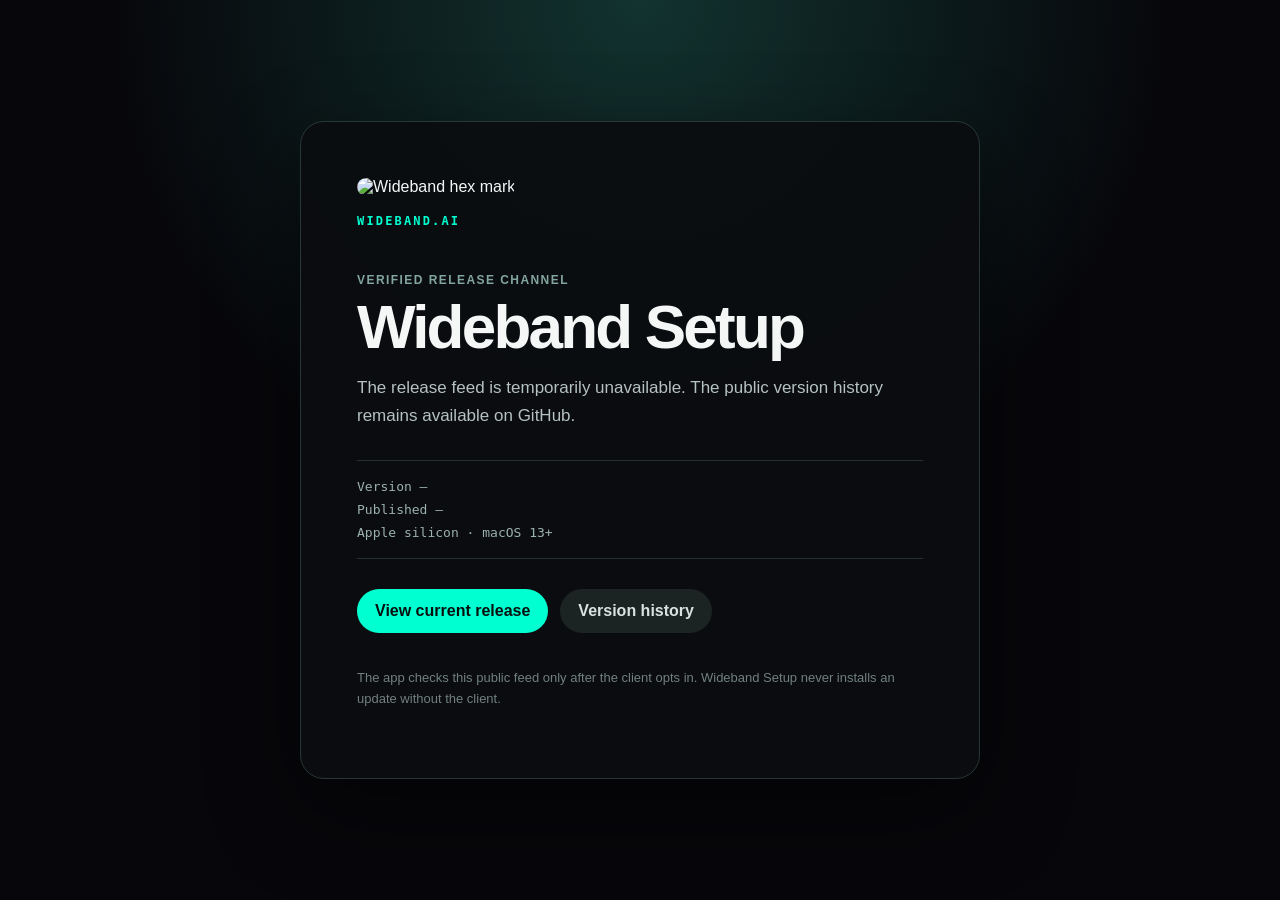
==== updates/index.html @ 7d4e0e56 "add client-controlled update channel" ====
<!doctype html>
<html lang="en">
<head>
  <meta charset="utf-8">
  <meta name="viewport" content="width=device-width, initial-scale=1">
  <meta name="color-scheme" content="dark">
  <meta http-equiv="Content-Security-Policy" content="default-src 'none'; img-src 'self'; style-src 'unsafe-inline'; script-src 'unsafe-inline'; connect-src 'self'; base-uri 'none'; form-action 'none'">
  <title>Wideband Setup Updates</title>
  <style>
    :root { color-scheme: dark; font-family: ui-sans-serif, -apple-system, BlinkMacSystemFont, "Segoe UI", sans-serif; background: #07070b; color: #f5f7f7; }
    * { box-sizing: border-box; }
    body { margin: 0; min-height: 100vh; display: grid; place-items: center; padding: 28px; background: radial-gradient(circle at 50% 0%, #12332f 0, #07070b 48%); }
    main { width: min(680px, 100%); border: 1px solid #273735; border-radius: 24px; padding: clamp(28px, 7vw, 56px); background: rgba(10, 12, 16, .92); box-shadow: 0 32px 90px rgba(0, 0, 0, .48); }
    img { width: 72px; height: 72px; border-radius: 17px; }
    .brand { margin: 18px 0 44px; color: #00ffd1; font: 700 12px/1.2 ui-monospace, SFMono-Regular, Menlo, monospace; letter-spacing: .18em; }
    .eyebrow { color: #83a59f; font-size: 12px; font-weight: 700; letter-spacing: .12em; text-transform: uppercase; }
    h1 { margin: 10px 0 14px; font-size: clamp(36px, 8vw, 62px); line-height: .98; letter-spacing: -.045em; }
    p { color: #b5c2c0; font-size: 17px; line-height: 1.62; }
    .meta { margin: 30px 0; padding: 18px 0; border-block: 1px solid #26302f; display: grid; gap: 8px; font-family: ui-monospace, SFMono-Regular, Menlo, monospace; font-size: 13px; color: #9cb2ae; }
    .actions { display: flex; flex-wrap: wrap; gap: 12px; }
    a { display: inline-flex; min-height: 44px; align-items: center; justify-content: center; padding: 0 18px; border-radius: 999px; color: #06110f; background: #00ffd1; text-decoration: none; font-weight: 750; }
    a.secondary { color: #d8e3e1; background: #1b2423; }
    .foot { margin-top: 34px; color: #71817e; font-size: 13px; }
  </style>
</head>
<body>
  <main>
    <img src="wideband-mark.png" alt="Wideband hex mark" width="72" height="72">
    <div class="brand">WIDEBAND.AI</div>
    <div class="eyebrow">Verified release channel</div>
    <h1>Wideband Setup</h1>
    <p id="summary">Loading the current public release…</p>
    <div class="meta">
      <span id="version">Version —</span>
      <span id="published">Published —</span>
      <span>Apple silicon · macOS 13+</span>
    </div>
    <div class="actions">
      <a id="release" href="https://github.com/widebandz/wb-setup/releases">View current release</a>
      <a class="secondary" href="https://github.com/widebandz/wb-setup/releases">Version history</a>
    </div>
    <p class="foot">The app checks this public feed only after the client opts in. Wideband Setup never installs an update without the client.</p>
  </main>
  <script>
    fetch("version", { cache: "no-store", headers: { "Accept": "application/json" } })
      .then((response) => {
        if (!response.ok) throw new Error("feed unavailable");
        return response.json();
      })
      .then((feed) => {
        document.querySelector("#summary").textContent = feed.latest.summary;
        document.querySelector("#version").textContent = `Version ${feed.latest.version} · ${feed.channel}`;
        document.querySelector("#published").textContent = `Published ${feed.latest.published_at.slice(0, 10)}`;
        const release = document.querySelector("#release");
        if (feed.latest.release_notes_url.startsWith("https://github.com/widebandz/wb-setup/releases/")) {
          release.href = feed.latest.release_notes_url;
        }
      })
      .catch(() => {
        document.querySelector("#summary").textContent = "The release feed is temporarily unavailable. The public version history remains available on GitHub.";
      });
  </script>
</body>
</html>
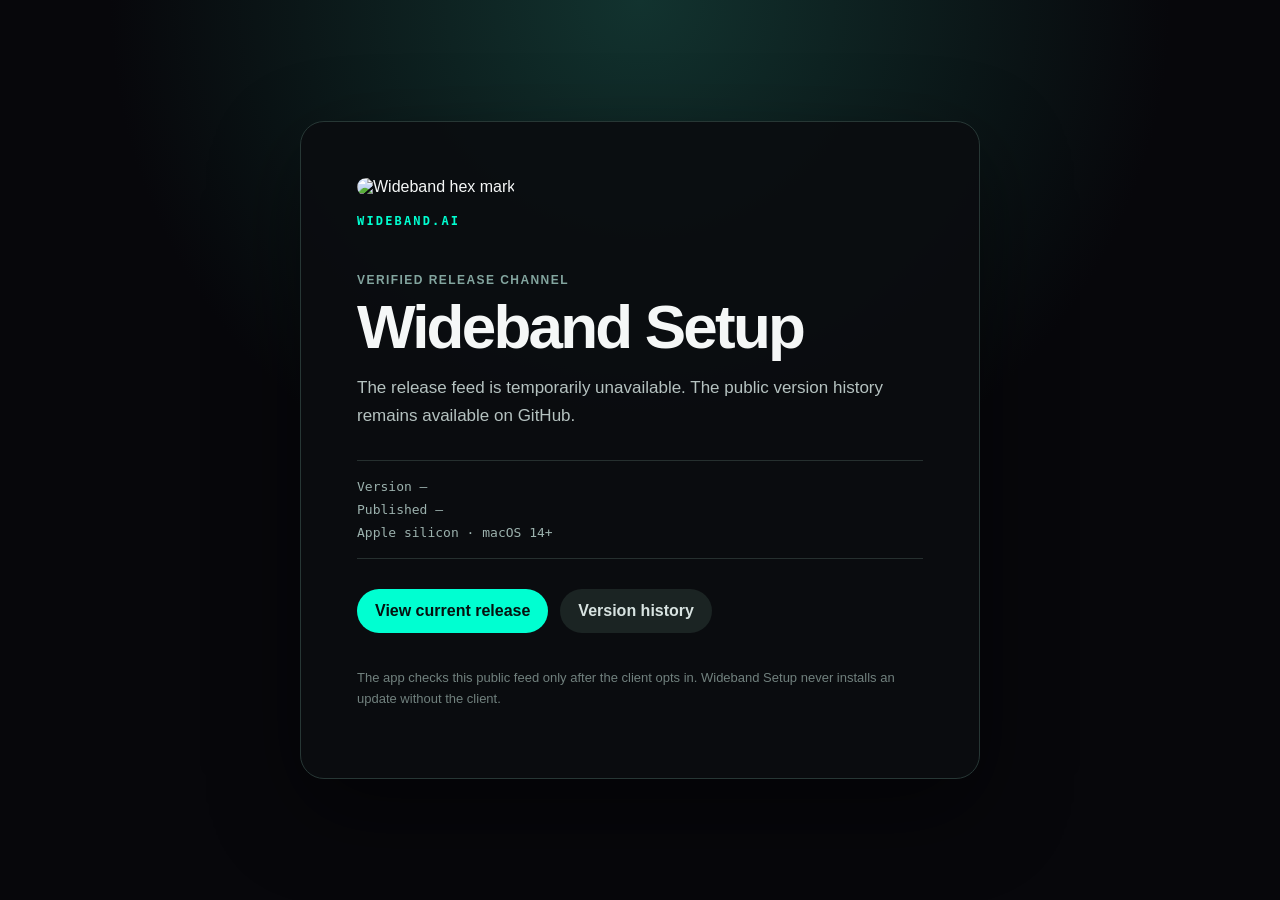
==== commit 5ae3e72a: "feat(installer): prepare 0.8 local-first client pilot Bundle a verified private Apple Silicon toolch" ====
--- a/updates/index.html
+++ b/updates/index.html
@@ -33,7 +33,7 @@
     <div class="meta">
       <span id="version">Version —</span>
       <span id="published">Published —</span>
-      <span>Apple silicon · macOS 13+</span>
+      <span>Apple silicon · macOS 14+</span>
     </div>
     <div class="actions">
       <a id="release" href="https://github.com/widebandz/wb-setup/releases">View current release</a>
